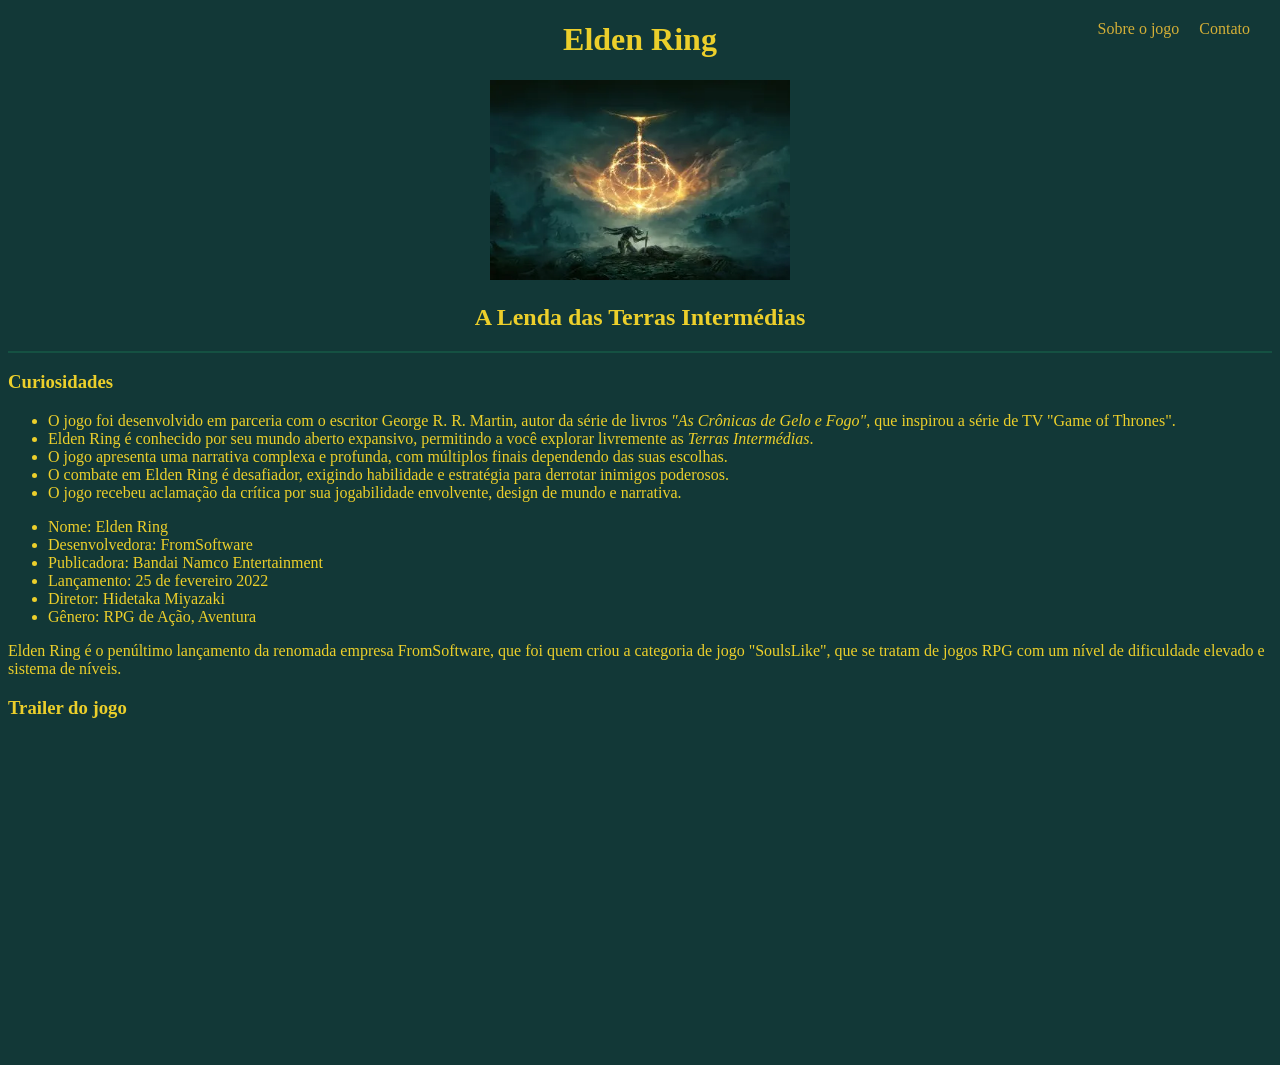
==== index.html @ d7f8ab6d "feat: Adiciona conteúdo HTML e estilização CSS" ====
<!DOCTYPE html>
<html lang="pt-br">

<head>
    <meta charset="UTF-8">
    <meta name="viewport" content="width=device-width, initial-scale=1.0">
    <meta name="description" content="">
    <link rel="icon" type="image/x-icon" href="./img/favicon-32x32.png">
    <title>Mini Site | Elden Ring </title>
    <link rel="stylesheet" href="css/style.css">
</head>

<body>
    <main>
        <header>
            <h1>Elden Ring</h1>


            <img src="img/er.png" alt="Imagem que é a base para a capa do jogo Elden Ring da FromSoftware" width="300"
                height="200">
            <h2><strong>A Lenda das Terras Intermédias</strong></h2>
            <nav>
                <a href="sobre.html">Sobre o jogo</a>
                <a href="contato.html">Contato</a>
            </nav>
        </header>

        <hr>

        <section class="curiosidade">
            <h3>Curiosidades</h3>
            <ul>
                <li>O jogo foi desenvolvido em parceria com o escritor George R. R. Martin, autor da série de livros <em>"As Crônicas de Gelo e Fogo"</em>, que inspirou a série de TV "Game of Thrones".</li>
                <li>Elden Ring é conhecido por seu mundo aberto expansivo, permitindo a você explorar livremente as <em>Terras Intermédias</em>.</li>
                <li>O jogo apresenta uma narrativa complexa e profunda, com múltiplos finais dependendo das suas escolhas.</li>
                <li>O combate em Elden Ring é desafiador, exigindo habilidade e estratégia para derrotar inimigos poderosos.</li>
                <li>O jogo recebeu aclamação da crítica por sua jogabilidade envolvente, design de mundo e narrativa.</li>
            </ul>
        
        <div class="informacoes">
            <ul>
                <li>Nome: Elden Ring</li>
                <li>Desenvolvedora: FromSoftware</li>
                <li>Publicadora: Bandai Namco Entertainment</li>
                <li>Lançamento: 25 de fevereiro 2022</li>
                <li>Diretor: Hidetaka Miyazaki</li>
                <li>Gênero: RPG de Ação, Aventura</li>
            </ul>

            <p>
                Elden Ring é o penúltimo lançamento da renomada empresa
                FromSoftware, que foi quem criou a categoria de jogo
                "SoulsLike", que se tratam de jogos RPG com um nível de
                dificuldade elevado e sistema de níveis.
            </p>
        </div>
        </section>

        <section id="Trailer">
            <h3>Trailer do jogo</h3>
            <iframe width="560" height="315" src="https://www.youtube.com/embed/E3Huy2cdih0" title="YouTube video player"
                frameborder="0"
                allow="accelerometer; autoplay; clipboard-write; encrypted-media; gyroscope; picture-in-picture; web-share"
                allowfullscreen></iframe>
        </section>
    </main>
</body>

</html>
---- css/style.css ----
body {
    background-color: #123837;
}

h1,h2,p, li, h3 {
    color: #eccf2b;
}
main {
    height: 100%;
    width: 100%;
}
header{
    text-align: center;
}

/*.curiosidade {
    display: flex;
    align-items: flex-start;
    gap: 30px;
}*/
.informacoes ul {
    flex: 0 0 300px;
}

.informacoes p {
    flex: 1;
    margin-top: 0;
}

hr {
    border: 1px solid #1d9c673f;
}



nav {
    position: absolute;
    top: 20px;
    right: 30px;

    display: flex;
    gap: 20px;
}

nav a {
    color: #d4af37;
    text-decoration: none;
}

nav a:hover {
    color: white;
}


.trailer {
    display: flex;
    justify-content: center;
    margin: 30px auto;
}
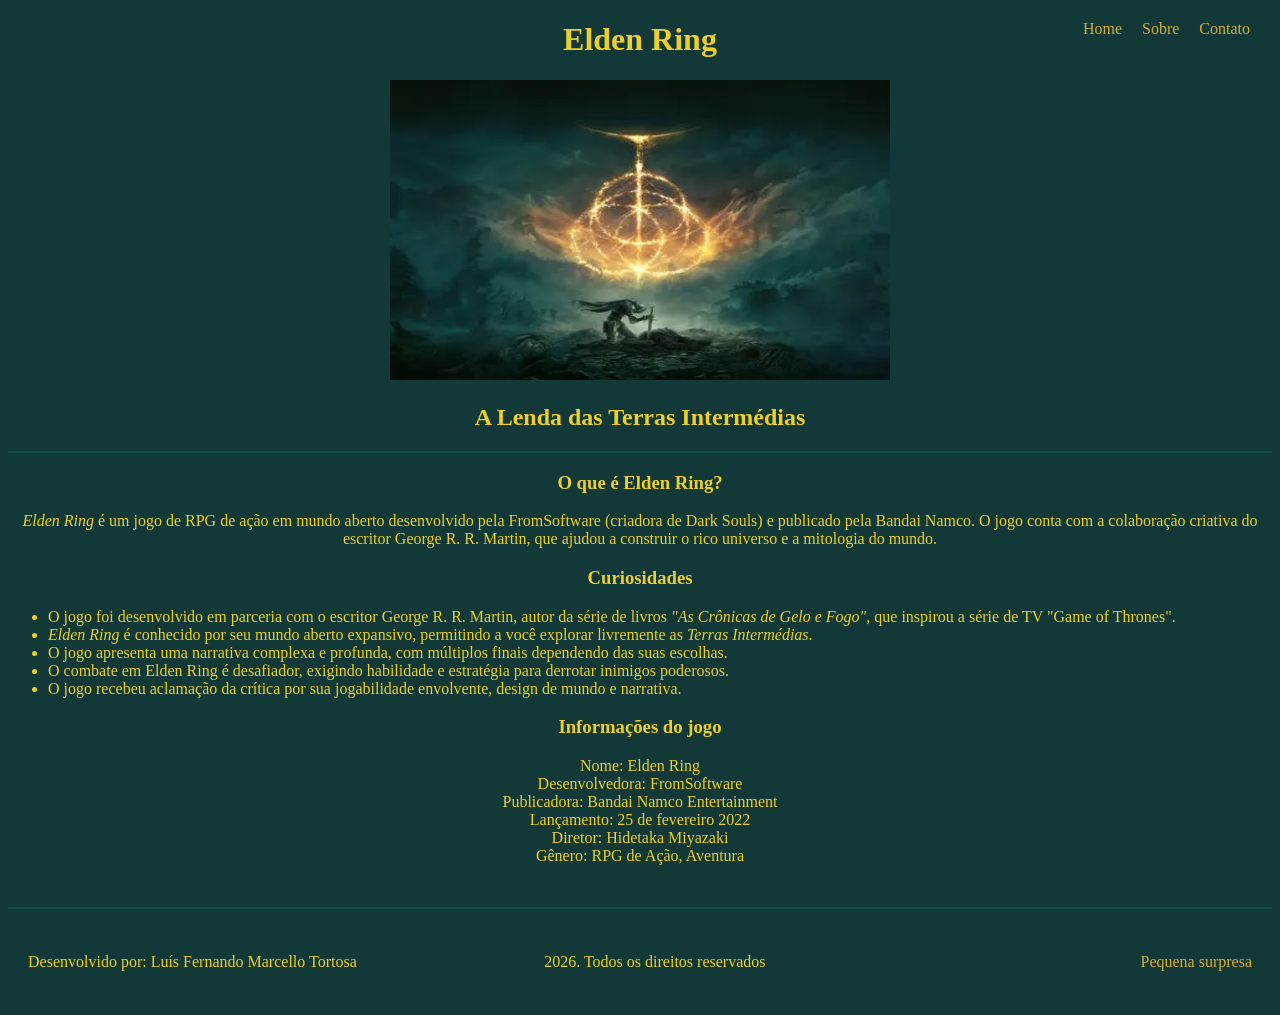
==== commit 8190290c: "feat:adiciona conteúdo ao arquivo sobre e estiliza o mesmo" ====
--- a/index.html
+++ b/index.html
@@ -11,59 +11,67 @@
 </head>
 
 <body>
+
+    <header>
+        <h1>Elden Ring</h1>
+        <img src="img/er.png" alt="Imagem que é a base para a capa do jogo Elden Ring da FromSoftware" width="500"
+            height="300">
+        <h2><strong>A Lenda das Terras Intermédias</strong></h2>
+        <nav>
+            <a href="index.html">Home</a>
+            <a href="sobre.html">Sobre</a>
+            <a href="contato.html">Contato</a>
+        </nav>
+    </header>
+
+    <hr>
     <main>
-        <header>
-            <h1>Elden Ring</h1>
 
-
-            <img src="img/er.png" alt="Imagem que é a base para a capa do jogo Elden Ring da FromSoftware" width="300"
-                height="200">
-            <h2><strong>A Lenda das Terras Intermédias</strong></h2>
-            <nav>
-                <a href="sobre.html">Sobre o jogo</a>
-                <a href="contato.html">Contato</a>
-            </nav>
-        </header>
-
-        <hr>
+        <h3>O que é Elden Ring?</h3>
+        <p><em>Elden Ring</em> é um jogo de RPG de ação em mundo aberto desenvolvido pela FromSoftware (criadora de Dark Souls) e publicado pela Bandai Namco. O jogo conta com a colaboração criativa do escritor George R. R. Martin, que ajudou a construir o rico universo e a mitologia do mundo.</p>
 
         <section class="curiosidade">
             <h3>Curiosidades</h3>
             <ul>
-                <li>O jogo foi desenvolvido em parceria com o escritor George R. R. Martin, autor da série de livros <em>"As Crônicas de Gelo e Fogo"</em>, que inspirou a série de TV "Game of Thrones".</li>
-                <li>Elden Ring é conhecido por seu mundo aberto expansivo, permitindo a você explorar livremente as <em>Terras Intermédias</em>.</li>
-                <li>O jogo apresenta uma narrativa complexa e profunda, com múltiplos finais dependendo das suas escolhas.</li>
-                <li>O combate em Elden Ring é desafiador, exigindo habilidade e estratégia para derrotar inimigos poderosos.</li>
-                <li>O jogo recebeu aclamação da crítica por sua jogabilidade envolvente, design de mundo e narrativa.</li>
+                <li>O jogo foi desenvolvido em parceria com o escritor George R. R. Martin, autor da série de livros
+                    <em>"As Crônicas de Gelo e Fogo"</em>, que inspirou a série de TV "Game of Thrones".</li>
+                <li><em>Elden Ring</em> é conhecido por seu mundo aberto expansivo, permitindo a você explorar livremente as
+                    <em>Terras Intermédias</em>.</li>
+                <li>O jogo apresenta uma narrativa complexa e profunda, com múltiplos finais dependendo das suas
+                    escolhas.</li>
+                <li>O combate em Elden Ring é desafiador, exigindo habilidade e estratégia para derrotar inimigos
+                    poderosos.</li>
+                <li>O jogo recebeu aclamação da crítica por sua jogabilidade envolvente, design de mundo e narrativa.
+                </li>
             </ul>
-        
-        <div class="informacoes">
-            <ul>
-                <li>Nome: Elden Ring</li>
-                <li>Desenvolvedora: FromSoftware</li>
-                <li>Publicadora: Bandai Namco Entertainment</li>
-                <li>Lançamento: 25 de fevereiro 2022</li>
-                <li>Diretor: Hidetaka Miyazaki</li>
-                <li>Gênero: RPG de Ação, Aventura</li>
-            </ul>
-
-            <p>
-                Elden Ring é o penúltimo lançamento da renomada empresa
-                FromSoftware, que foi quem criou a categoria de jogo
-                "SoulsLike", que se tratam de jogos RPG com um nível de
-                dificuldade elevado e sistema de níveis.
-            </p>
-        </div>
         </section>
 
-        <section id="Trailer">
-            <h3>Trailer do jogo</h3>
-            <iframe width="560" height="315" src="https://www.youtube.com/embed/E3Huy2cdih0" title="YouTube video player"
-                frameborder="0"
-                allow="accelerometer; autoplay; clipboard-write; encrypted-media; gyroscope; picture-in-picture; web-share"
-                allowfullscreen></iframe>
+        <section class="informacoes">
+            <h3>Informações do jogo</h3>
+                <ul id="info">
+                    <li>Nome: Elden Ring</li>
+                    <li>Desenvolvedora: FromSoftware</li>
+                    <li>Publicadora: Bandai Namco Entertainment</li>
+                    <li>Lançamento: 25 de fevereiro 2022</li>
+                    <li>Diretor: Hidetaka Miyazaki</li>
+                    <li>Gênero: RPG de Ação, Aventura</li>
+                </ul>
         </section>
+
+        <br>
+
+
     </main>
+
+    <hr>
+
+    <footer>
+        <p>Desenvolvido por: Luís Fernando Marcello Tortosa</p>
+        <p id="">2026. Todos os direitos reservados</p>
+        <br>
+        <a href="https://www.youtube.com/watch?v=dQw4w9WgXcQ&list=RDdQw4w9WgXcQ&start_radio=1" id="surpresa">Pequena
+            surpresa</a>
+    </footer>
 </body>
 
 </html>
--- a/css/style.css
+++ b/css/style.css
@@ -2,7 +2,11 @@
     background-color: #123837;
 }
 
-h1,h2,p, li, h3 {
+h1,h2,p, h3 {
+    color: #eccf2b;
+    text-align: center;
+}
+li {
     color: #eccf2b;
 }
 main {
@@ -13,11 +17,10 @@
     text-align: center;
 }
 
-/*.curiosidade {
-    display: flex;
-    align-items: flex-start;
-    gap: 30px;
-}*/
+h2{
+    text-align: center;
+    margin-top: 20px;
+}
 .informacoes ul {
     flex: 0 0 300px;
 }
@@ -31,6 +34,11 @@
     border: 1px solid #1d9c673f;
 }
 
+#info{
+    list-style-type: none;
+    padding: 0;
+    text-align: center;
+}
 
 
 nav {
@@ -52,8 +60,29 @@
 }
 
 
-.trailer {
+#trailer {
     display: flex;
     justify-content: center;
     margin: 30px auto;
 }
+#titulotrailer {
+    text-align: center;
+}
+#surpresa {
+    color: #d4af37;
+    text-decoration: none;
+}
+#surpresa:hover {
+    color: white;
+}
+
+footer {
+    display: flex;
+    justify-content: space-between; /* Empurra um item para cada extremidade */
+    align-items: center;            /* Alinha os textos verticalmente ao centro */
+    padding: 20px;                  /* Ajuste o espaçamento interno conforme necessário */
+}
+
+h2 p{
+    margin-bottom: 20px;
+}
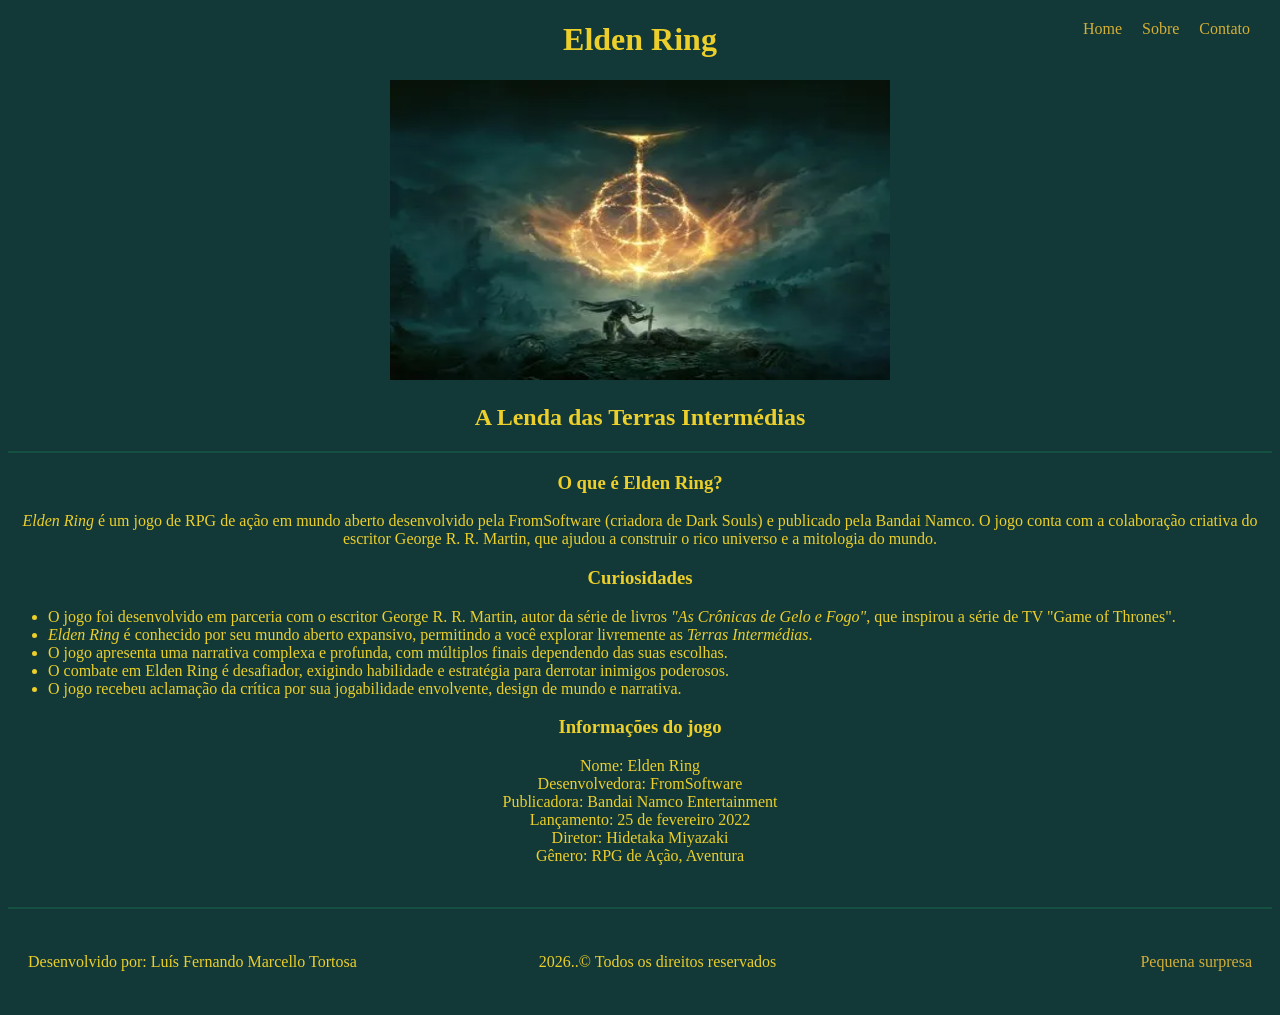
==== commit 8be1a2f6: "feat:Adiciona conteúdo ao arquivo 'contato.html' e estiliza o formulário" ====
--- a/index.html
+++ b/index.html
@@ -67,7 +67,7 @@
 
     <footer>
         <p>Desenvolvido por: Luís Fernando Marcello Tortosa</p>
-        <p id="">2026. Todos os direitos reservados</p>
+        <p id="">2026..&copy; Todos os direitos reservados</p>
         <br>
         <a href="https://www.youtube.com/watch?v=dQw4w9WgXcQ&list=RDdQw4w9WgXcQ&start_radio=1" id="surpresa">Pequena
             surpresa</a>
--- a/css/style.css
+++ b/css/style.css
@@ -85,4 +85,8 @@
 
 h2 p{
     margin-bottom: 20px;
+}
+
+form{
+    color: #eccf2b;
 }
